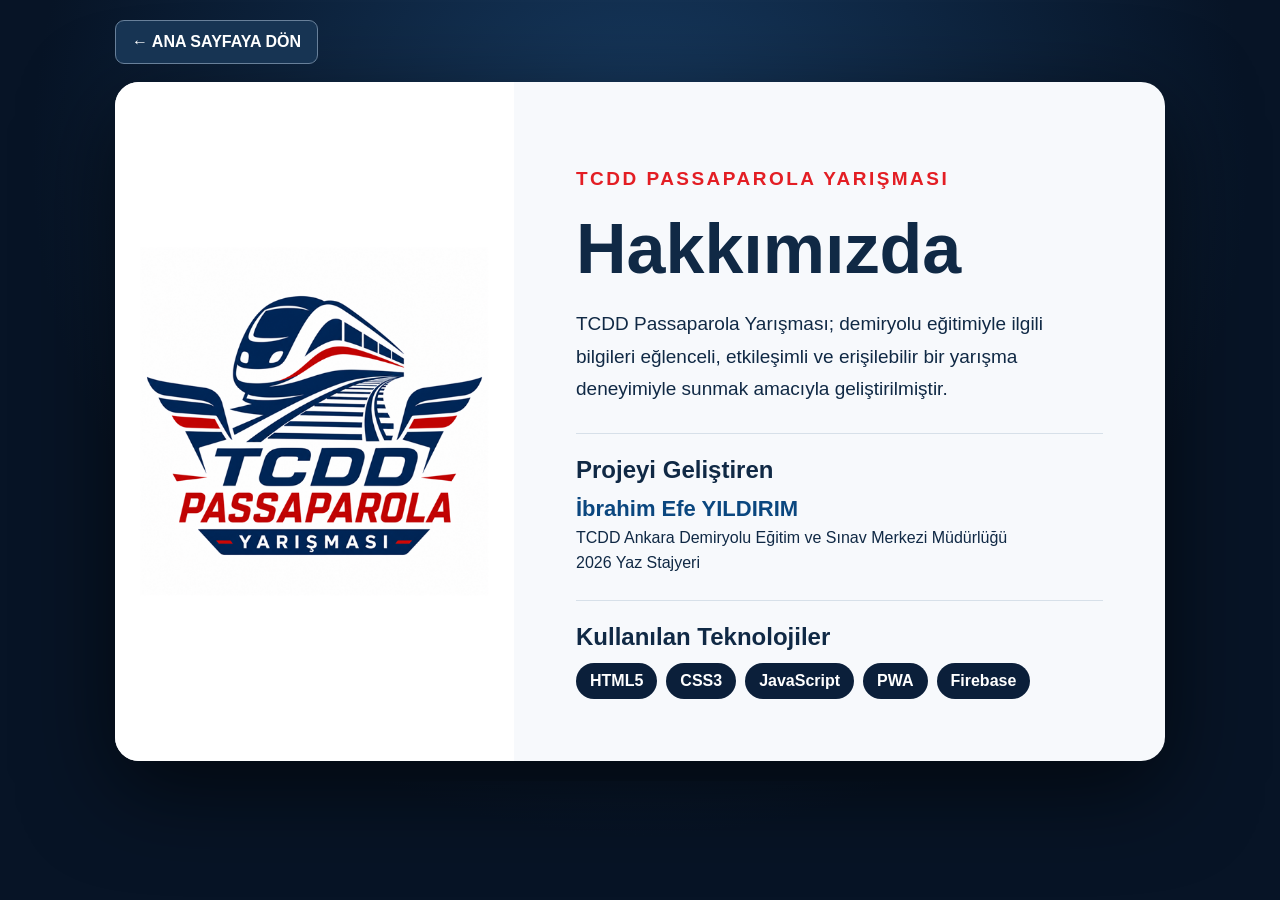
==== about.html @ cf04f0fc "Hakkımızda sayfasını uygulama içine taşı" ====
<!doctype html><html lang="tr"><head><meta charset="utf-8"><meta name="viewport" content="width=device-width,initial-scale=1,viewport-fit=cover"><meta name="theme-color" content="#071426"><title>Hakkımızda — TCDD Passaparola</title><link rel="icon" href="assets/favicon.png"><link rel="stylesheet" href="css/about.css"></head><body><main class="aboutPage"><a class="back" href="index.html">← ANA SAYFAYA DÖN</a><article class="aboutCard"><img class="aboutLogo" src="assets/logo512.png" alt="TCDD Passaparola Yarışması logosu"><div class="aboutContent"><p class="eyebrow">TCDD PASSAPAROLA YARIŞMASI</p><h1>Hakkımızda</h1><!-- Hakkımızda yazılarını aşağıdaki bölümden değiştirebilirsiniz. --><p>TCDD Passaparola Yarışması; demiryolu eğitimiyle ilgili bilgileri eğlenceli, etkileşimli ve erişilebilir bir yarışma deneyimiyle sunmak amacıyla geliştirilmiştir.</p><section class="author"><h2>Projeyi Geliştiren</h2><strong>İbrahim Efe YILDIRIM</strong><p>TCDD Ankara Demiryolu Eğitim ve Sınav Merkezi Müdürlüğü</p><p>2026 Yaz Stajyeri</p></section><section><h2>Kullanılan Teknolojiler</h2><ul class="technologies"><li>HTML5</li><li>CSS3</li><li>JavaScript</li><li>PWA</li><li>Firebase</li></ul></section></div></article></main></body></html>
---- css/about.css ----
:root{color-scheme:dark;--navy:#071426;--red:#e31e24;--white:#fff}*{box-sizing:border-box}html,body{margin:0;min-height:100%;font-family:"Segoe UI",Arial,sans-serif;background:radial-gradient(circle at 50% 20%,#173a60,var(--navy) 68%);color:var(--white)}body{padding:max(20px,env(safe-area-inset-top)) max(20px,env(safe-area-inset-right)) max(20px,env(safe-area-inset-bottom)) max(20px,env(safe-area-inset-left))}.aboutPage{width:min(1050px,100%);margin:auto}.back{display:inline-flex;color:#fff;text-decoration:none;font-weight:800;padding:12px 16px;border:1px solid #68809a;border-radius:9px;background:#173453;margin-bottom:18px}.back:hover,.back:focus{background:#24537e}.aboutCard{display:grid;grid-template-columns:minmax(260px,38%) 1fr;overflow:hidden;background:#f7f9fc;color:#102945;border-radius:24px;box-shadow:0 28px 90px #0009}.aboutLogo{width:100%;height:100%;min-height:540px;object-fit:contain;background:#fff;padding:25px}.aboutContent{padding:clamp(28px,5vw,62px)}.eyebrow{color:var(--red);font-weight:900;letter-spacing:.13em}.aboutContent h1{font-size:clamp(38px,6vw,70px);margin:4px 0 24px;line-height:1}.aboutContent>p{font-size:19px;line-height:1.7}.aboutContent section{border-top:1px solid #d7e0e9;margin-top:28px;padding-top:22px}.aboutContent h2{margin:0 0 12px}.author strong{font-size:22px;color:#0b477f}.author p{margin:7px 0}.technologies{display:flex;flex-wrap:wrap;gap:9px;list-style:none;padding:0;margin:0}.technologies li{background:#0b1f3a;color:#fff;padding:9px 14px;border-radius:999px;font-weight:800}@media(max-width:760px){.aboutCard{grid-template-columns:1fr}.aboutLogo{min-height:0;height:auto;max-height:310px}.aboutContent{padding:26px}.aboutContent>p{font-size:17px}}
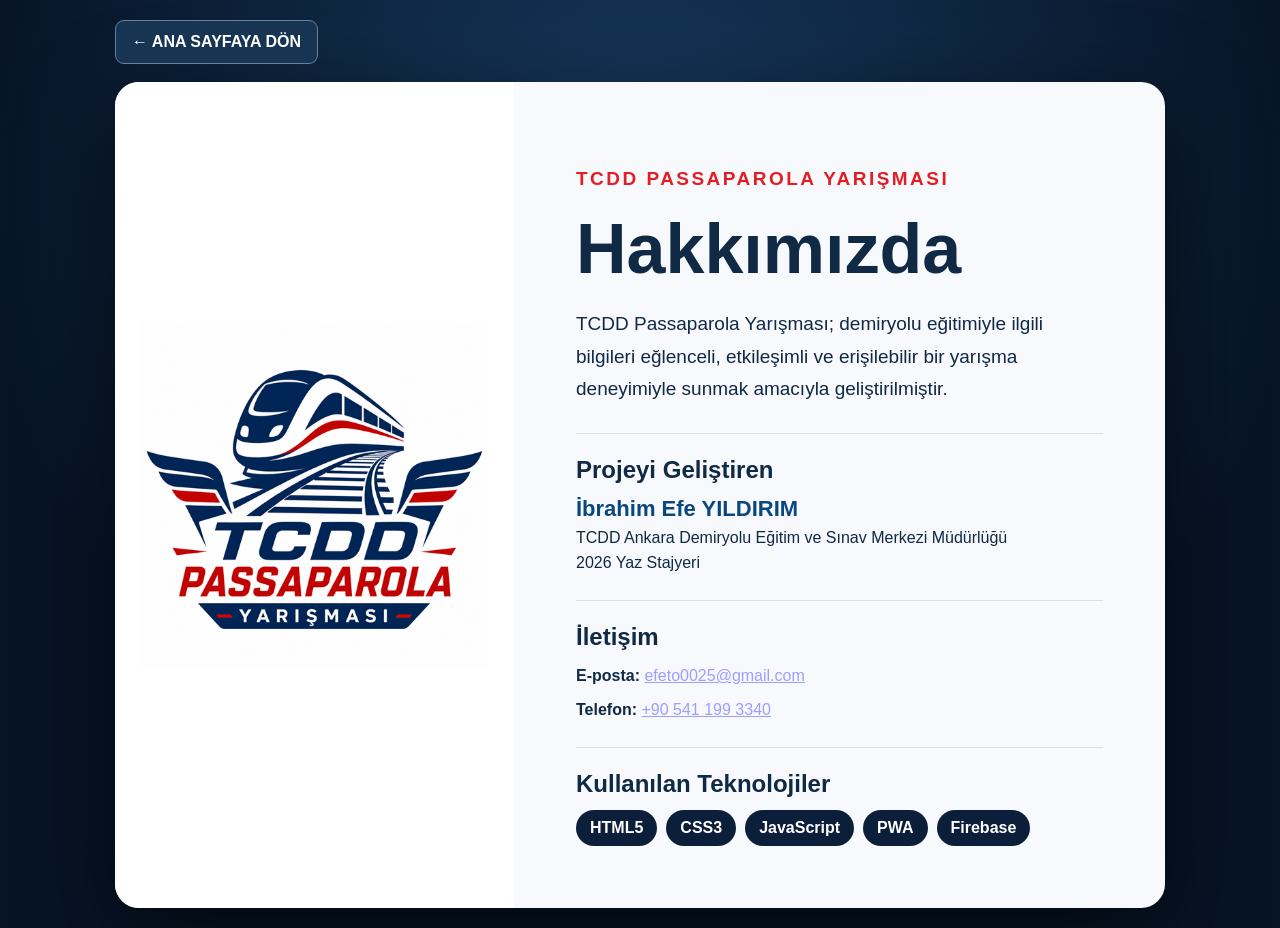
==== commit 0b6cf176: "Hakkımızda sayfasına iletişim bilgilerini ekle" ====
--- a/about.html
+++ b/about.html
@@ -1 +1 @@
-<!doctype html><html lang="tr"><head><meta charset="utf-8"><meta name="viewport" content="width=device-width,initial-scale=1,viewport-fit=cover"><meta name="theme-color" content="#071426"><title>Hakkımızda — TCDD Passaparola</title><link rel="icon" href="assets/favicon.png"><link rel="stylesheet" href="css/about.css"></head><body><main class="aboutPage"><a class="back" href="index.html">← ANA SAYFAYA DÖN</a><article class="aboutCard"><img class="aboutLogo" src="assets/logo512.png" alt="TCDD Passaparola Yarışması logosu"><div class="aboutContent"><p class="eyebrow">TCDD PASSAPAROLA YARIŞMASI</p><h1>Hakkımızda</h1><!-- Hakkımızda yazılarını aşağıdaki bölümden değiştirebilirsiniz. --><p>TCDD Passaparola Yarışması; demiryolu eğitimiyle ilgili bilgileri eğlenceli, etkileşimli ve erişilebilir bir yarışma deneyimiyle sunmak amacıyla geliştirilmiştir.</p><section class="author"><h2>Projeyi Geliştiren</h2><strong>İbrahim Efe YILDIRIM</strong><p>TCDD Ankara Demiryolu Eğitim ve Sınav Merkezi Müdürlüğü</p><p>2026 Yaz Stajyeri</p></section><section><h2>Kullanılan Teknolojiler</h2><ul class="technologies"><li>HTML5</li><li>CSS3</li><li>JavaScript</li><li>PWA</li><li>Firebase</li></ul></section></div></article></main></body></html>
+<!doctype html><html lang="tr"><head><meta charset="utf-8"><meta name="viewport" content="width=device-width,initial-scale=1,viewport-fit=cover"><meta name="theme-color" content="#071426"><title>Hakkımızda — TCDD Passaparola</title><link rel="icon" href="assets/favicon.png"><link rel="stylesheet" href="css/about.css"></head><body><main class="aboutPage"><a class="back" href="index.html">← ANA SAYFAYA DÖN</a><article class="aboutCard"><img class="aboutLogo" src="assets/logo512.png" alt="TCDD Passaparola Yarışması logosu"><div class="aboutContent"><p class="eyebrow">TCDD PASSAPAROLA YARIŞMASI</p><h1>Hakkımızda</h1><!-- Hakkımızda yazılarını bu bölümden değiştirebilirsiniz. --><p>TCDD Passaparola Yarışması; demiryolu eğitimiyle ilgili bilgileri eğlenceli, etkileşimli ve erişilebilir bir yarışma deneyimiyle sunmak amacıyla geliştirilmiştir.</p><section class="author"><h2>Projeyi Geliştiren</h2><strong>İbrahim Efe YILDIRIM</strong><p>TCDD Ankara Demiryolu Eğitim ve Sınav Merkezi Müdürlüğü</p><p>2026 Yaz Stajyeri</p></section><section class="contact"><h2>İletişim</h2><p><strong>E-posta:</strong> <a href="mailto:efeto0025@gmail.com">efeto0025@gmail.com</a></p><p><strong>Telefon:</strong> <a href="tel:+905411993340">+90 541 199 3340</a></p></section><section><h2>Kullanılan Teknolojiler</h2><ul class="technologies"><li>HTML5</li><li>CSS3</li><li>JavaScript</li><li>PWA</li><li>Firebase</li></ul></section></div></article></main></body></html>
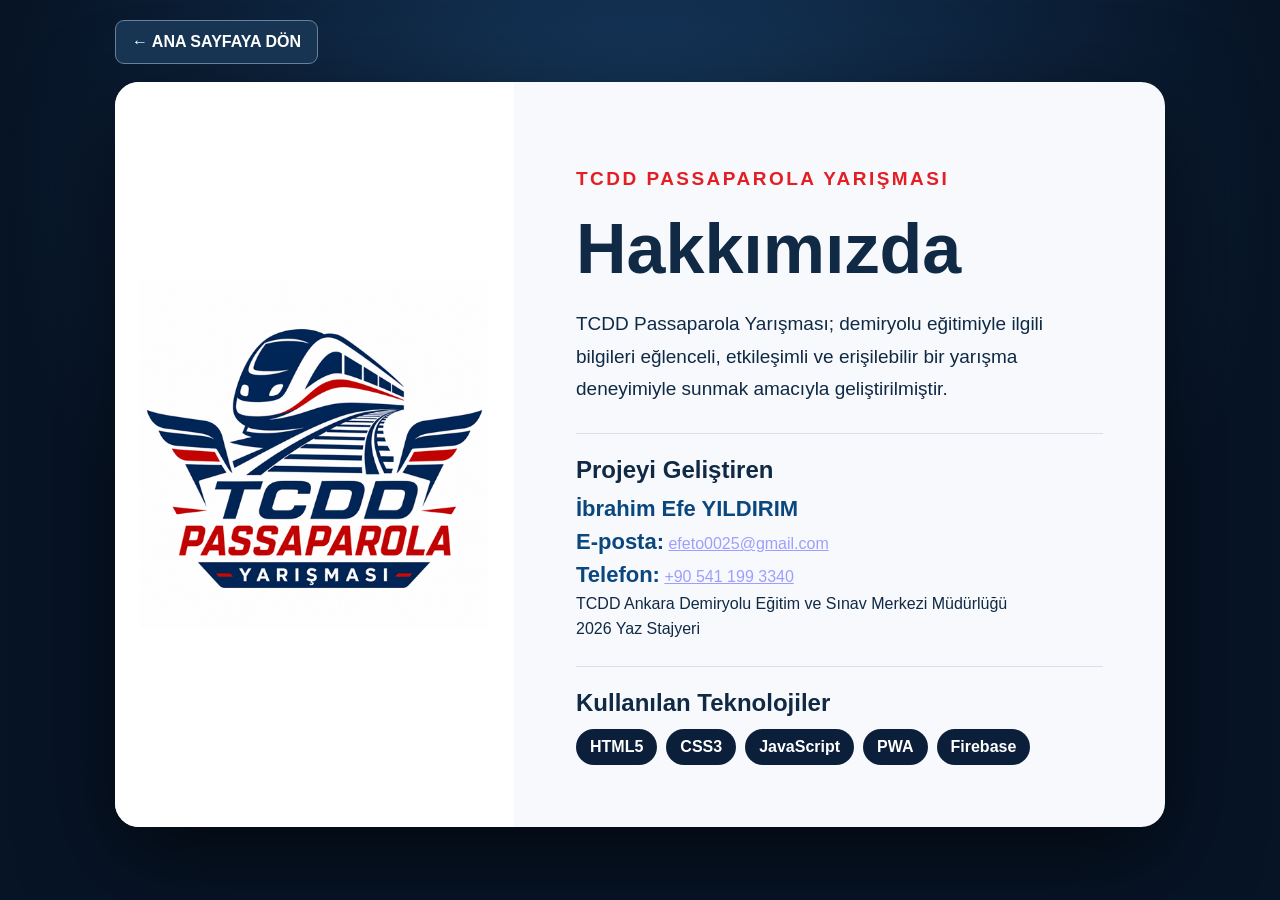
==== commit b869ee26: "İletişim bilgilerini görünür alana taşı" ====
--- a/about.html
+++ b/about.html
@@ -1 +1 @@
-<!doctype html><html lang="tr"><head><meta charset="utf-8"><meta name="viewport" content="width=device-width,initial-scale=1,viewport-fit=cover"><meta name="theme-color" content="#071426"><title>Hakkımızda — TCDD Passaparola</title><link rel="icon" href="assets/favicon.png"><link rel="stylesheet" href="css/about.css"></head><body><main class="aboutPage"><a class="back" href="index.html">← ANA SAYFAYA DÖN</a><article class="aboutCard"><img class="aboutLogo" src="assets/logo512.png" alt="TCDD Passaparola Yarışması logosu"><div class="aboutContent"><p class="eyebrow">TCDD PASSAPAROLA YARIŞMASI</p><h1>Hakkımızda</h1><!-- Hakkımızda yazılarını bu bölümden değiştirebilirsiniz. --><p>TCDD Passaparola Yarışması; demiryolu eğitimiyle ilgili bilgileri eğlenceli, etkileşimli ve erişilebilir bir yarışma deneyimiyle sunmak amacıyla geliştirilmiştir.</p><section class="author"><h2>Projeyi Geliştiren</h2><strong>İbrahim Efe YILDIRIM</strong><p>TCDD Ankara Demiryolu Eğitim ve Sınav Merkezi Müdürlüğü</p><p>2026 Yaz Stajyeri</p></section><section class="contact"><h2>İletişim</h2><p><strong>E-posta:</strong> <a href="mailto:efeto0025@gmail.com">efeto0025@gmail.com</a></p><p><strong>Telefon:</strong> <a href="tel:+905411993340">+90 541 199 3340</a></p></section><section><h2>Kullanılan Teknolojiler</h2><ul class="technologies"><li>HTML5</li><li>CSS3</li><li>JavaScript</li><li>PWA</li><li>Firebase</li></ul></section></div></article></main></body></html>
+<!doctype html><html lang="tr"><head><meta charset="utf-8"><meta name="viewport" content="width=device-width,initial-scale=1,viewport-fit=cover"><meta name="theme-color" content="#071426"><title>Hakkımızda — TCDD Passaparola</title><link rel="icon" href="assets/favicon.png"><link rel="stylesheet" href="css/about.css"></head><body><main class="aboutPage"><a class="back" href="index.html">← ANA SAYFAYA DÖN</a><article class="aboutCard"><img class="aboutLogo" src="assets/logo512.png" alt="TCDD Passaparola Yarışması logosu"><div class="aboutContent"><p class="eyebrow">TCDD PASSAPAROLA YARIŞMASI</p><h1>Hakkımızda</h1><p>TCDD Passaparola Yarışması; demiryolu eğitimiyle ilgili bilgileri eğlenceli, etkileşimli ve erişilebilir bir yarışma deneyimiyle sunmak amacıyla geliştirilmiştir.</p><section class="author"><h2>Projeyi Geliştiren</h2><strong>İbrahim Efe YILDIRIM</strong><p><strong>E-posta:</strong> <a href="mailto:efeto0025@gmail.com">efeto0025@gmail.com</a></p><p><strong>Telefon:</strong> <a href="tel:+905411993340">+90 541 199 3340</a></p><p>TCDD Ankara Demiryolu Eğitim ve Sınav Merkezi Müdürlüğü</p><p>2026 Yaz Stajyeri</p></section><section><h2>Kullanılan Teknolojiler</h2><ul class="technologies"><li>HTML5</li><li>CSS3</li><li>JavaScript</li><li>PWA</li><li>Firebase</li></ul></section></div></article></main></body></html>
